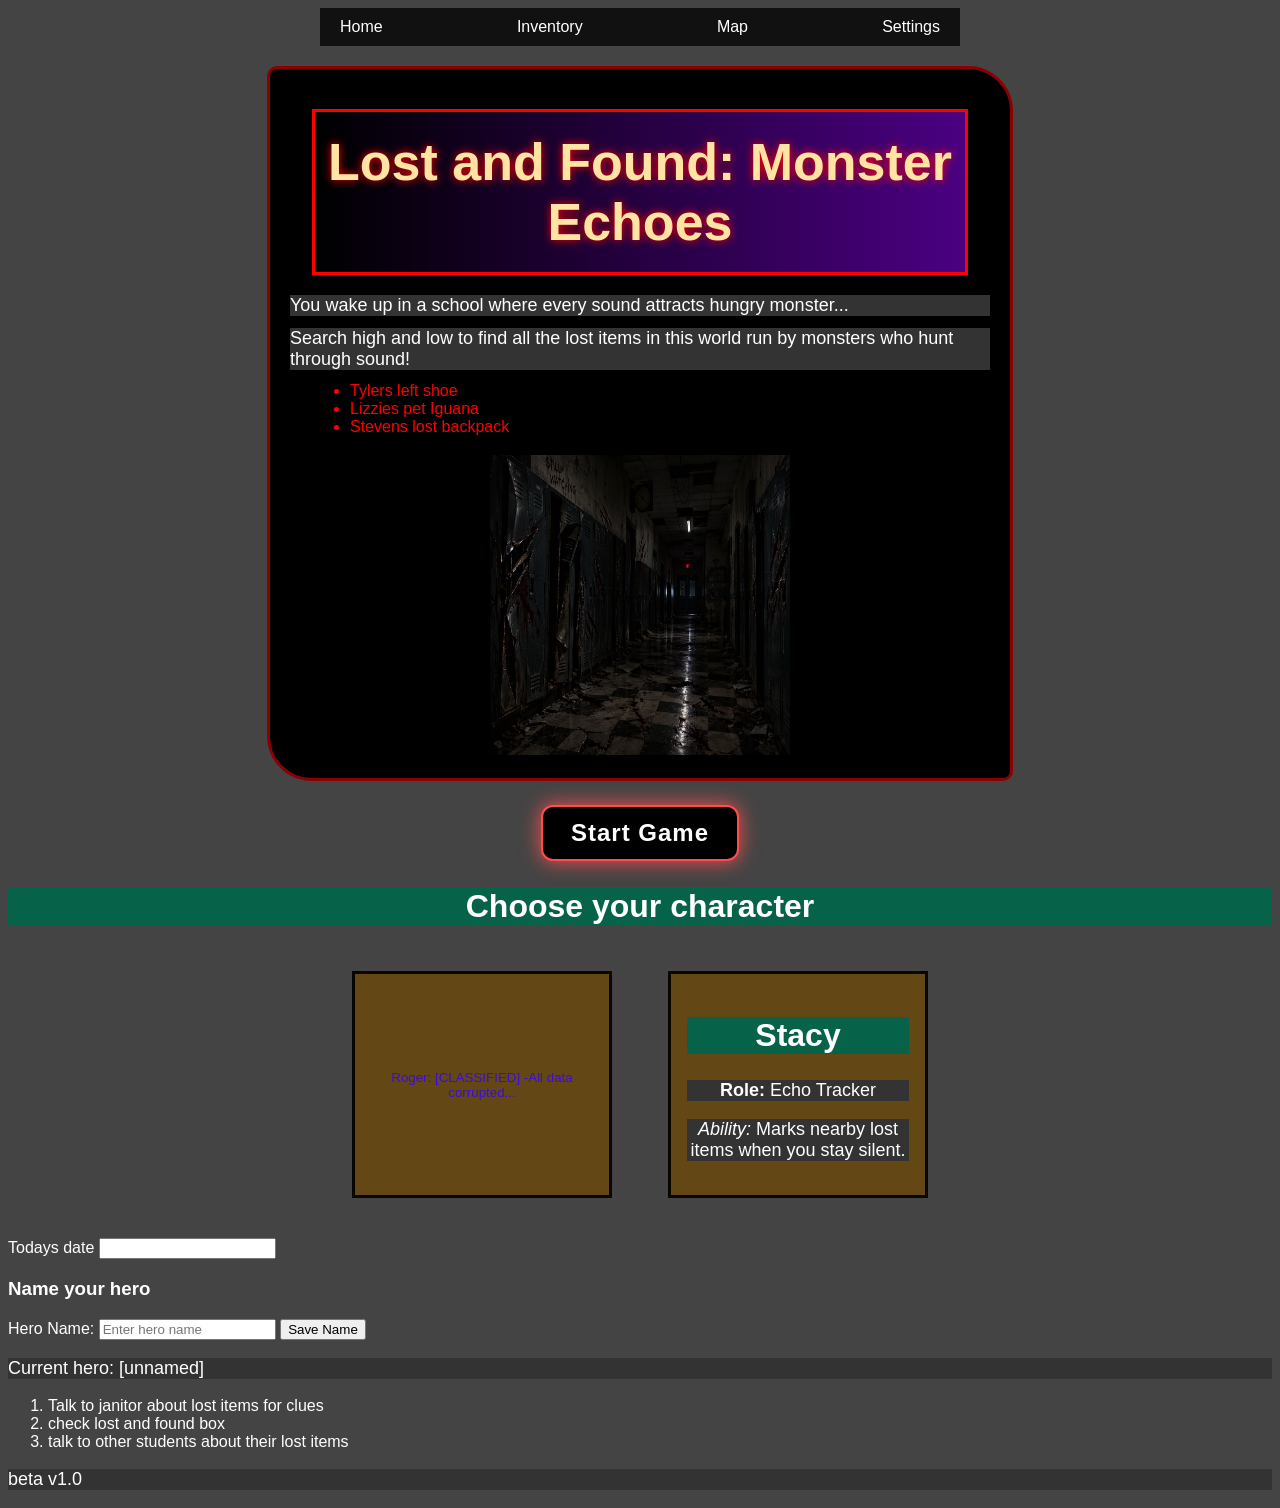
==== index.html @ 2ba2d072 "Add beta v1.0 note to index" ====
<!DOCTYPE html>
<html>
    <head>
        <title>Lost and Found </title>
        <link rel="stylesheet" href="style.css">
        <script src="game.js" defer></script>
    </head>
    <body>
        <nav class="game-menu">
            <a href="#">Home</a>
            <a href="#">Inventory</a>
            <a href="#">Map</a>
            <a href="#">Settings</a>
        </nav>
        <div class="main-panel">
            <h1 id="game-title">Lost and Found</h1>
            <p class="fade-text">Welcome to the Lost and Found!</p>
            <p>Search high and low to find all the lost items in this world run by monsters who hunt through sound!</p>
            <ul>
                <li>Tylers left shoe</li>
                <li>Lizzies pet Iguana</li>
                <li>Stevens lost backpack</li>
            </ul>
            <img height="300" width="300" src="./images/Dark school.png" alt="dark school hallway with flickering lights"/>
        </div>
        <button class="start-button"><span>Start Game</span></button>
        <h2>Choose your character</h2>
        <div class="character-row">
            <button class="character-card" id="roger-card">
                <h2>Roger</h2>
                <p>High strength, high defense, slow. Excels at breaking boxes.</p>
            </button>
            <button class="character-card" id="stacy-card">
                <h2>Stacy</h2>
                <p>High agility, low defense. Excels at long range scanning.</p>
            </button>
        </div>
        <form>
            <label for="level-name-input">Todays date</label>
            <input id="level-name-input" name="levelName" type="text">
            <h3>Name your hero</h3>
            <label for="hero-name-input">Hero Name:</label>
            <input type="text" id="hero-name-input" name="heroName" placeholder="Enter hero name">
            <button type="submit">Save Name</button>
        </form>
        <p id="hero-name-preview">Current hero: [unnamed]</p>
        <ol>
            <li class="quest-step">Talk to janitor about lost items for clues</li>
            <li class="quest-step">check lost and found box</li>
            <li class="quest-step">talk to other students about their lost items</li>
        </ol>
    </body>
    <footer>
        <p>beta v1.0</p>
    </footer>
</html>
---- style.css ----
html {
    background-color: #444;
    color: white;
    font-family: Arial, sans-serif;
}

h1 {
    font-size: 52px;
    background: linear-gradient(to right, #000, #4b0082);
    color: #ffe4a3;
    text-shadow: 0 0 8px #ff0000;
    text-align: center;
    padding: 20px 0;
    margin: 20px auto;
    max-width: 650px;
    border: 3px solid #ff0000;
}

p {
    font-size: 18px;
    color: white;
    background-color: #333;
}

h2{
    font-size: 32px;
    color: white;
    background-color: rgb(6, 98, 72);
    text-align: center;
}

.start-button{
   padding: 12px 28px;
    border: 2px solid #ff4d4d;
    margin: 24px auto;
    display: block;
    background-color: #111;
    color: #ffe4a3;
    font-size: 20px;
    font-weight: bold;
    letter-spacing: 1px;
    cursor: pointer;
    box-shadow: 0 0 20px #ff4d4d;

}

.start-button a {
    color: inherit;
    text-decoration: none;
}

.main-panel p{
    margin: 0 0 12px;
}

.main-panel ul{
    margin: 0 0 16px 20px;
}

.main-panel img{
    display: block;
    margin: 0 auto;
    margin-top: 8px;
    border: 3px solid #000;
}

.main-panel {
  max-width: 700px;
  margin: 20px auto;
  padding: 20px;
  background-color: #333;
  border: 3px solid #000;
  border-radius: 8px;
}

.character-row {
  display: flex;
  justify-content: center;
  gap: 16px; /* space between character cards */
  margin: 20px 0; /* space above and below the row */
}

.character-card {
  background-color: rgba(106, 74, 13, 0.848);   /* dark card background */
  color: rgb(60, 9, 229);
  padding: 16px;
  margin: 20px;               /* space inside around text */
  border: 3px solid #090600;   /* golden frame */
  max-width: 260px;        /* space inside between text and frame */
  text-align: center;           /* space outside between this card and others */
  text-decoration: none;        /* no underline on text */
  cursor: pointer;              /* cursor changes to pointer on hover */
}

.character-card.selected {
  outline: 3px solid lime;
  box-shadow: 0 0px 20px lime;  /* subtle shadow for depth */  
  transform: scale(1.08);               /* initial scale */
}

.game-menu {
  background-color: #111;
  padding: 10px 20px;
  display: flex;
  justify-content: space-between;
  max-width: 600px;
  margin: 0 auto;
}

.game-menu a {
  color: #fff;
  text-decoration: none;
  font-family: sans-serif;
}

.fade-text {
    transition: opacity 0.7s ease;
    opacity: 1;
}

.fade-out{
    opacity: 0;
}
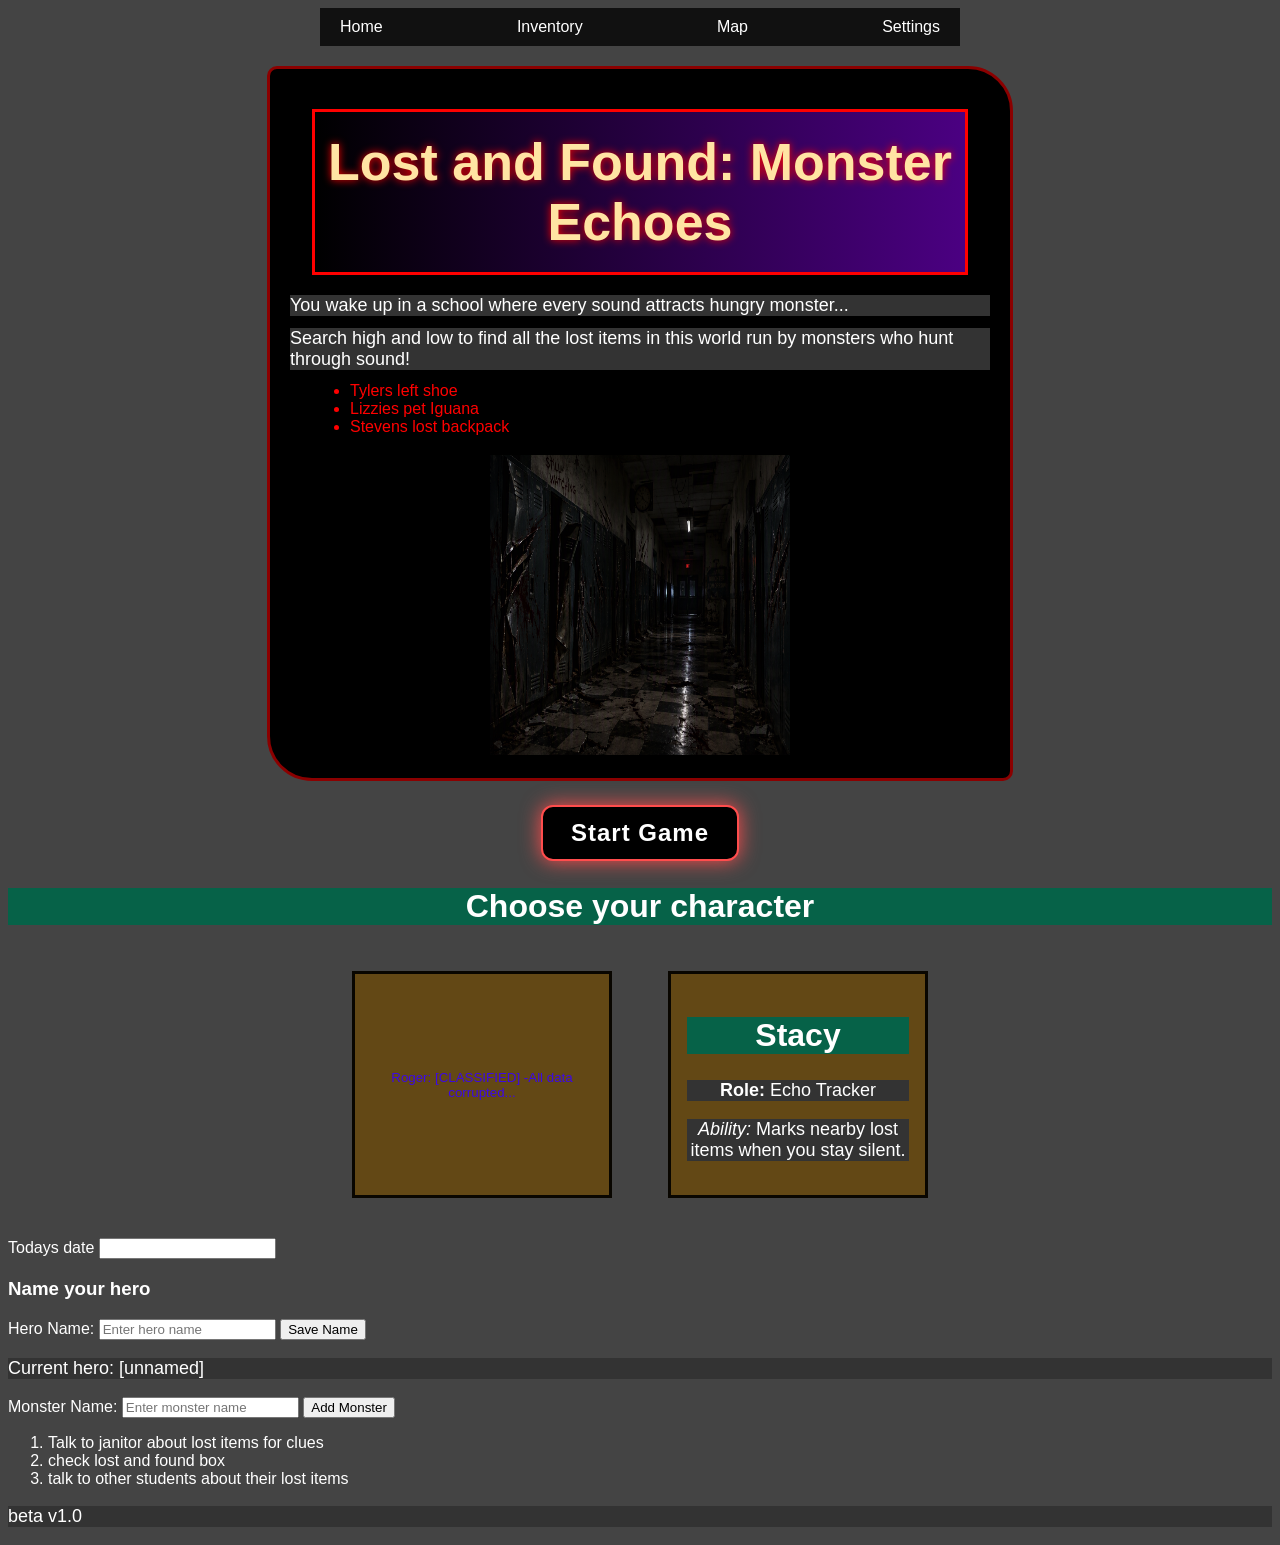
==== commit 705562aa: "Added form practice" ====
--- a/index.html
+++ b/index.html
@@ -35,7 +35,7 @@
                 <p>High agility, low defense. Excels at long range scanning.</p>
             </button>
         </div>
-        <form>
+        <form id="quest-form">
             <label for="level-name-input">Todays date</label>
             <input id="level-name-input" name="levelName" type="text">
             <h3>Name your hero</h3>
@@ -44,6 +44,13 @@
             <button type="submit">Save Name</button>
         </form>
         <p id="hero-name-preview">Current hero: [unnamed]</p>
+        <ul id="quest-list"></ul>
+        <form id="monster-form">
+            <label for="monster-name-input">Monster Name:</label>
+            <input type="text" id="monster-name-input" name="monsterName" placeholder="Enter monster name">
+            <button type="submit">Add Monster</button>
+        </form>
+        <ul id="monster-list"></ul>
         <ol>
             <li class="quest-step">Talk to janitor about lost items for clues</li>
             <li class="quest-step">check lost and found box</li>
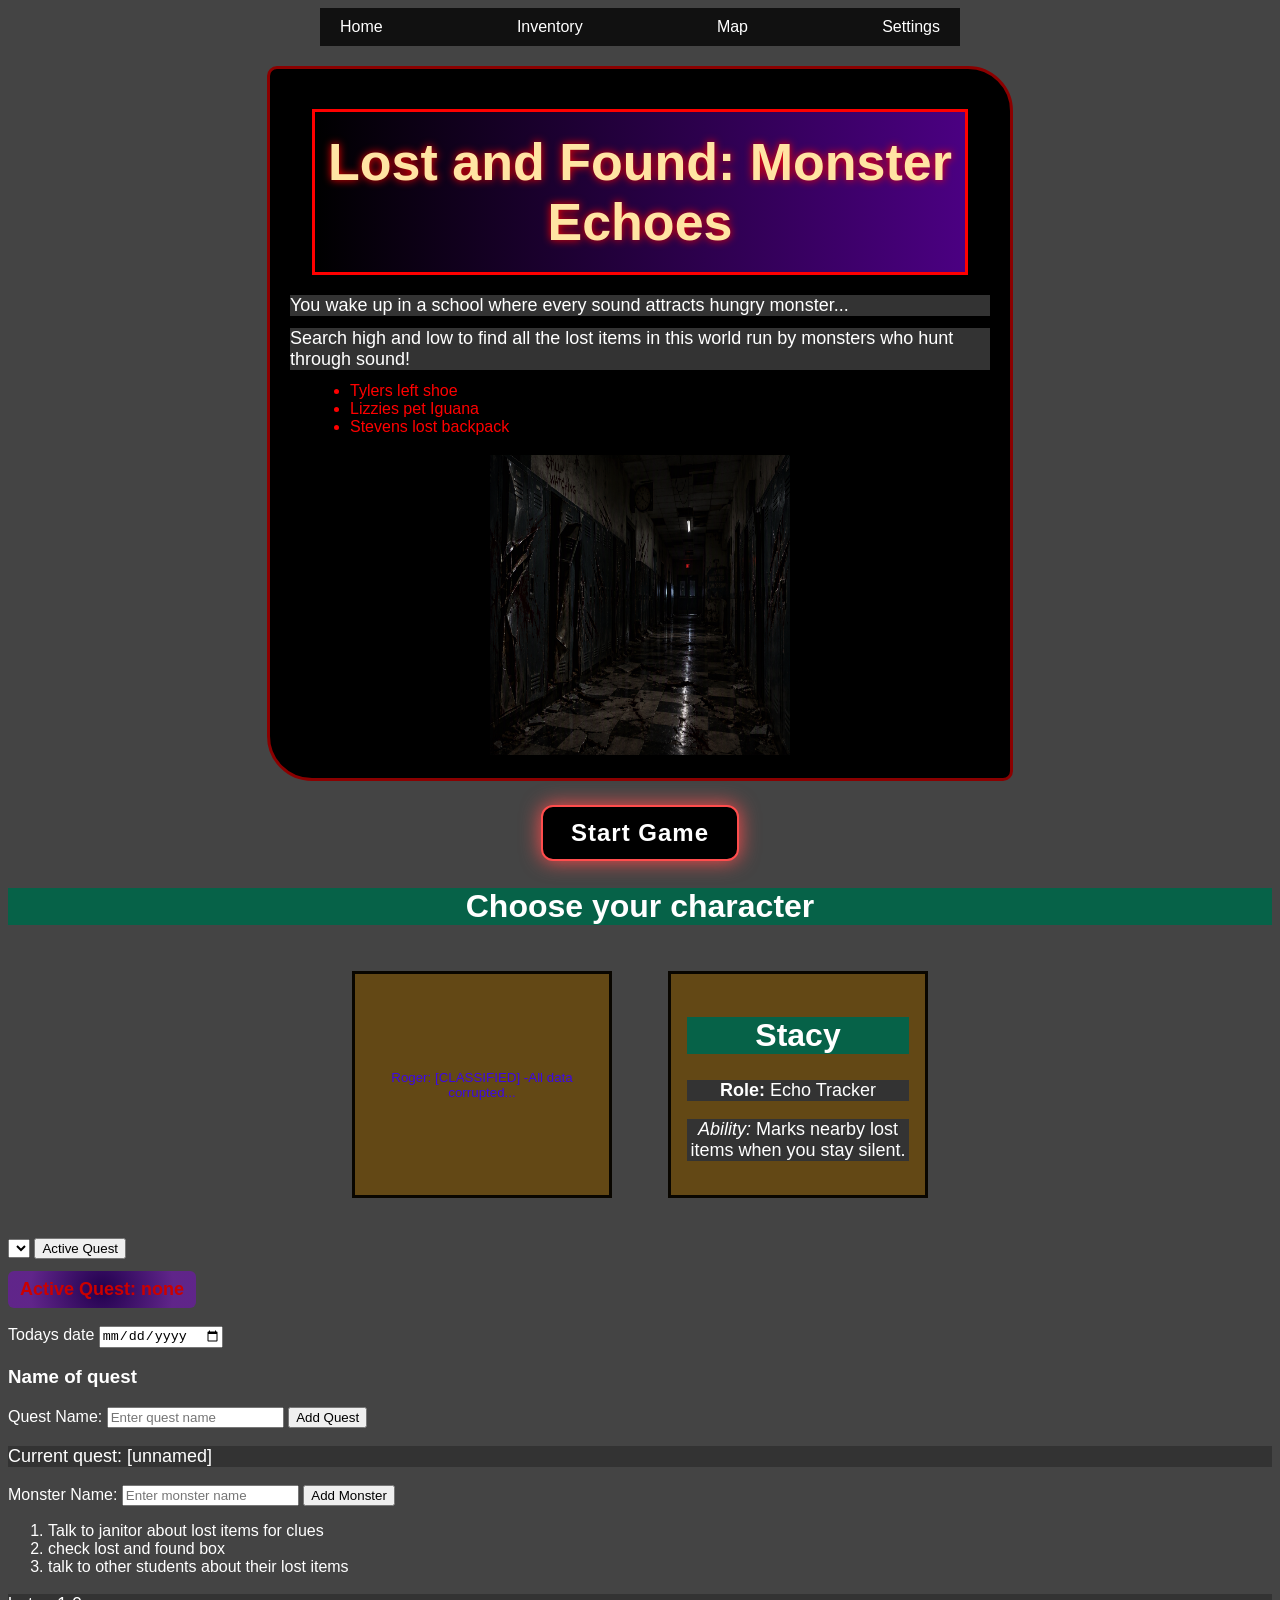
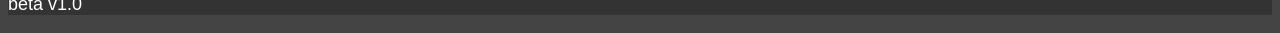
==== commit b57c1b53: "Added active quest display and deletion" ====
--- a/index.html
+++ b/index.html
@@ -35,15 +35,18 @@
                 <p>High agility, low defense. Excels at long range scanning.</p>
             </button>
         </div>
+        <select id="quest-select"></select>
+        <button id="set-active-quest">Active Quest</button>
+        <p id="active-quest-display">Active Quest: none</p>
         <form id="quest-form">
-            <label for="level-name-input">Todays date</label>
-            <input id="level-name-input" name="levelName" type="text">
-            <h3>Name your hero</h3>
-            <label for="hero-name-input">Hero Name:</label>
-            <input type="text" id="hero-name-input" name="heroName" placeholder="Enter hero name">
-            <button type="submit">Save Name</button>
+            <label for="todays-date-input" type="date">Todays date</label>
+            <input id="todays-date-input" name="todaysDate" type="date">
+            <h3>Name of quest</h3>
+            <label for="quest-name-input">Quest Name:</label>
+            <input type="text" id="quest-name-input" name="questName" placeholder="Enter quest name">
+            <button type="submit">Add Quest</button>
         </form>
-        <p id="hero-name-preview">Current hero: [unnamed]</p>
+        <p id="quest-name-preview">Current quest: [unnamed]</p>
         <ul id="quest-list"></ul>
         <form id="monster-form">
             <label for="monster-name-input">Monster Name:</label>
--- a/style.css
+++ b/style.css
@@ -120,4 +120,35 @@
 
 .fade-out{
     opacity: 0;
-}+}
+
+#quest-list li {
+  cursor: pointer;
+   box-shadow: 0 0 10px rgba(0, 0, 0, 0.5);
+    display: flex;
+    width: fit-content;
+    align-items: flex-start;
+    justify-content: flex-start;
+    height: fit-content;
+    background: linear-gradient(to right, rgba(0, 0, 0, 0.5), rgba(255, 9, 9, 0.94));
+    padding: 8px 12px;
+    margin-bottom: 8px;
+    border-radius: 5px 25px 5px 25px;
+}
+
+.done {
+    text-decoration: line-through;
+    cursor: not-allowed;
+}
+
+#active-quest-display {
+  margin-top: 12px;
+  padding: 8px 12px;
+  border-radius: 6px;
+  background-color: #113177c5;
+  color: #cb0000; /* golden highlight */
+  font-weight: bold;
+  width: fit-content;
+  height: fit-content;
+  background: radial-gradient(circle, rgb(34, 1, 78) 0%, rgba(125, 5, 210, 0.489) 75%);
+}   
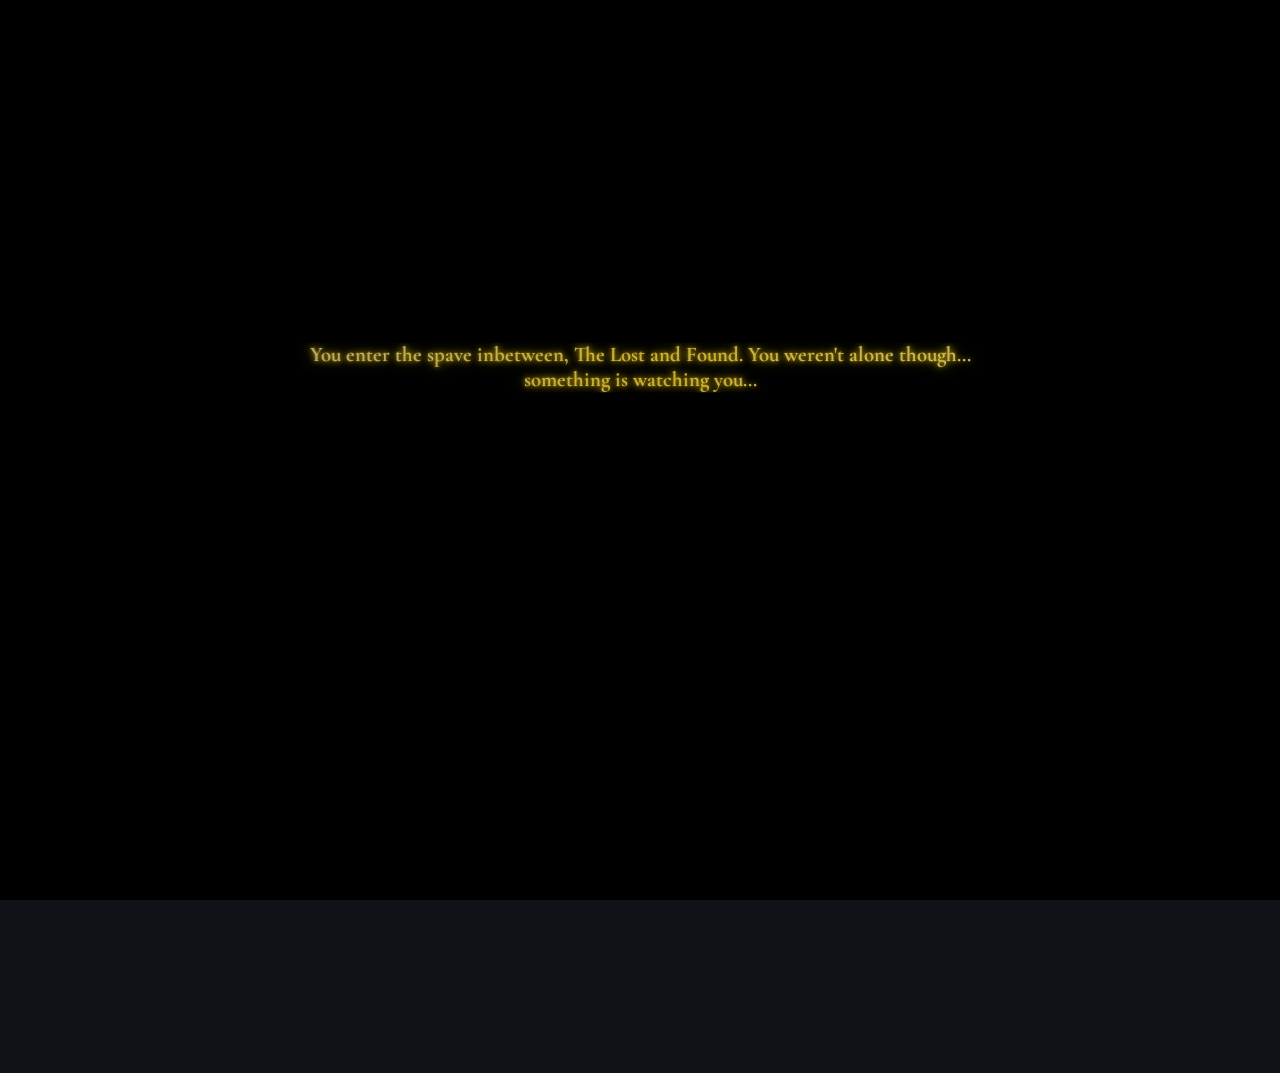
==== commit 81336290: "Remake of UI fade and updated animtions" ====
--- a/index.html
+++ b/index.html
@@ -2,65 +2,75 @@
 <html>
     <head>
         <title>Lost and Found </title>
+        <script src="game.js" defer></script>
+        <link rel="preconnect" href="https://fonts.googleapis.com">
+        <link rel="preconnect" href="https://fonts.gstatic.com" crossorigin>
+        <link href="https://fonts.googleapis.com/css2?family=Cormorant+Garamond:wght@400;600;700&display=swap" rel="stylesheet">
         <link rel="stylesheet" href="style.css">
-        <script src="game.js" defer></script>
     </head>
     <body>
-        <nav class="game-menu">
-            <a href="#">Home</a>
-            <a href="#">Inventory</a>
-            <a href="#">Map</a>
-            <a href="#">Settings</a>
-        </nav>
-        <div class="main-panel">
-            <h1 id="game-title">Lost and Found</h1>
-            <p class="fade-text">Welcome to the Lost and Found!</p>
-            <p>Search high and low to find all the lost items in this world run by monsters who hunt through sound!</p>
+        <div class="void-overlay">
+            <p class="void-line void-line-1">You enter the spave inbetween, The Lost and Found. You weren't alone though... something is watching you...</p>
+            <p class="void-line void-line-2">A whisper as if carried on a breeze of staleness...</p>
+            <p class="void-line void-line-3">"Some things are better left lost..."</p>
+        </div>
+        <div class="page-content faded">
+            <nav class="game-menu">
+                <a href="#">Home</a>
+                <a href="#">Inventory</a>
+                <a href="#">Map</a>
+                <a href="#">Settings</a>
+            </nav>
+            <div class="main-panel">
+                <h1 id="game-title">Lost and Found</h1>
+                <p class="fade-text intro-text narrator-text">Welcome to the Lost and Found!</p>
+                <p class="intro-subtext">Search high and low to find all the lost items in this world run by monsters who hunt through sound!</p>
+                <button class="start-button"><span>Start Game</span></button>
+                <div class="character-row hidden">
+                    <button class="character-card selected" id="roger-card">
+                        <h2>Roger</h2>
+                        <p>High strength, high defense, slow. Excels at breaking boxes.</p>
+                    </button>
+                    <button class="character-card selected" id="stacy-card">
+                        <h2>Stacy</h2>
+                        <p>High agility, low defense. Excels at long range scanning.</p>
+                    </button>
+                </div>
+                <img class="story-image hidden" height="300" width="300" src="./images/Dark school.png" alt="dark school hallway with flickering lights"/>
+            </div>
             <ul>
                 <li>Tylers left shoe</li>
                 <li>Lizzies pet Iguana</li>
                 <li>Stevens lost backpack</li>
             </ul>
-            <img height="300" width="300" src="./images/Dark school.png" alt="dark school hallway with flickering lights"/>
+            <h2>Choose your character</h2>
+            <select id="quest-select"></select>
+            <button id="set-active-quest">Active Quest</button>
+            <p id="active-quest-display">Active Quest: none</p>
+            <form id="quest-form">
+                <label for="todays-date-input" type="date">Todays date</label>
+                <input id="todays-date-input" name="todaysDate" type="date">
+                <h3>Name of quest</h3>
+                <label for="quest-name-input">Quest Name:</label>
+                <input type="text" id="quest-name-input" name="questName" placeholder="Enter quest name">
+                <button type="submit">Add Quest</button>
+            </form>
+            <p id="quest-name-preview">Current quest: [unnamed]</p>
+            <ul id="quest-list"></ul>
+            <form id="monster-form">
+                <label for="monster-name-input">Monster Name:</label>
+                <input type="text" id="monster-name-input" name="monsterName" placeholder="Enter monster name">
+                <button type="submit">Add Monster</button>
+            </form>
+            <ul id="monster-list"></ul>
+            <ol>
+                <li class="quest-step">Talk to janitor about lost items for clues</li>
+                <li class="quest-step">check lost and found box</li>
+                <li class="quest-step">talk to other students about their lost items</li>
+            </ol>
+            <footer>
+                <p>beta v1.0</p>
+            </footer>
         </div>
-        <button class="start-button"><span>Start Game</span></button>
-        <h2>Choose your character</h2>
-        <div class="character-row">
-            <button class="character-card" id="roger-card">
-                <h2>Roger</h2>
-                <p>High strength, high defense, slow. Excels at breaking boxes.</p>
-            </button>
-            <button class="character-card" id="stacy-card">
-                <h2>Stacy</h2>
-                <p>High agility, low defense. Excels at long range scanning.</p>
-            </button>
-        </div>
-        <select id="quest-select"></select>
-        <button id="set-active-quest">Active Quest</button>
-        <p id="active-quest-display">Active Quest: none</p>
-        <form id="quest-form">
-            <label for="todays-date-input" type="date">Todays date</label>
-            <input id="todays-date-input" name="todaysDate" type="date">
-            <h3>Name of quest</h3>
-            <label for="quest-name-input">Quest Name:</label>
-            <input type="text" id="quest-name-input" name="questName" placeholder="Enter quest name">
-            <button type="submit">Add Quest</button>
-        </form>
-        <p id="quest-name-preview">Current quest: [unnamed]</p>
-        <ul id="quest-list"></ul>
-        <form id="monster-form">
-            <label for="monster-name-input">Monster Name:</label>
-            <input type="text" id="monster-name-input" name="monsterName" placeholder="Enter monster name">
-            <button type="submit">Add Monster</button>
-        </form>
-        <ul id="monster-list"></ul>
-        <ol>
-            <li class="quest-step">Talk to janitor about lost items for clues</li>
-            <li class="quest-step">check lost and found box</li>
-            <li class="quest-step">talk to other students about their lost items</li>
-        </ol>
-    </body>
-    <footer>
-        <p>beta v1.0</p>
-    </footer>
+        </body>
 </html>
--- a/style.css
+++ b/style.css
@@ -1,47 +1,73 @@
+:root {
+  --bg-page: #111218;
+  --bg-panel: #22232c;
+  --accent: #ff4d4d;
+  --accent-soft: #ffe4a3;
+  --text-main: #f5f5f5;
+}
+
+html, body {
+  margin: 0;
+  padding: 0;
+  background-color: var(--bg-page);
+  color: var(--text-main);
+  font-family: "Cormorant Garamond", sans-serif;
+}
+
 html {
-    background-color: #444;
-    color: white;
+    background-color: var(--bg-page);
+    color: var(--text-main);
     font-family: Arial, sans-serif;
 }
 
 h1 {
     font-size: 52px;
-    background: linear-gradient(to right, #000, #4b0082);
-    color: #ffe4a3;
-    text-shadow: 0 0 8px #ff0000;
+    background: linear-gradient(to right, var(--bg-page), #4b0082);
+    color: var(--accent-soft);
+    text-shadow: 0 0 8px var(--accent);
     text-align: center;
     padding: 20px 0;
     margin: 20px auto;
     max-width: 650px;
-    border: 3px solid #ff0000;
+    border: 3px solid var(--accent);
+    font-family: "Cormorant Garamond", sans-serif;
+    font-weight: 700;
 }
 
 p {
     font-size: 18px;
-    color: white;
-    background-color: #333;
+    color: var(--text-main);
+    background-color: var(--bg-panel);
 }
 
 h2{
     font-size: 32px;
-    color: white;
-    background-color: rgb(6, 98, 72);
+    color: var(--text-main);
+    background-color: var(--bg-panel);
     text-align: center;
+    font-family: "Cormorant Garamond", sans-serif;
+    font-weight: 700;
 }
 
 .start-button{
    padding: 12px 28px;
-    border: 2px solid #ff4d4d;
+    border: 2px solid var(--accent);
     margin: 24px auto;
     display: block;
     background-color: #111;
-    color: #ffe4a3;
+    color: var(--accent-soft);
     font-size: 20px;
     font-weight: bold;
     letter-spacing: 1px;
     cursor: pointer;
-    box-shadow: 0 0 20px #ff4d4d;
-
+    box-shadow: 0 0 20px var(--accent);
+    transition: transform 0.15s ease, box-shadow 0.15s ease, background-color 0.15s ease;
+}
+
+.start-button:hover {
+    transform: translateY(-2px) scale(1.03);
+    box-shadow: 0 0 26px rgba(255, 77, 77, 0.9);
+    background-color: #181818;
 }
 
 .start-button a {
@@ -57,19 +83,19 @@
     margin: 0 0 16px 20px;
 }
 
-.main-panel img{
+.main-panel img.story-image{
     display: block;
     margin: 0 auto;
     margin-top: 8px;
-    border: 3px solid #000;
+    border: 3px solid var(--bg-page);
 }
 
 .main-panel {
   max-width: 700px;
   margin: 20px auto;
   padding: 20px;
-  background-color: #333;
-  border: 3px solid #000;
+  background-color: var(--bg-panel);
+  border: 3px solid var(--accent);
   border-radius: 8px;
 }
 
@@ -81,25 +107,37 @@
 }
 
 .character-card {
-  background-color: rgba(106, 74, 13, 0.848);   /* dark card background */
-  color: rgb(60, 9, 229);
+    background-color: var(--bg-panel);   /* dark card background */
+    color: var(--text-main);
   padding: 16px;
   margin: 20px;               /* space inside around text */
-  border: 3px solid #090600;   /* golden frame */
+  border: 3px solid var(--bg-page);   /* golden frame */
   max-width: 260px;        /* space inside between text and frame */
-  text-align: center;           /* space outside between this card and others */
-  text-decoration: none;        /* no underline on text */
+  text-align: center;           /* space outside between this card and others */        /* no underline on text */
   cursor: pointer;              /* cursor changes to pointer on hover */
-}
-
+  transition: transform 0.15s ease, box-shadow 0.15s ease, border-color 0.15s ease, background-color 0.15s ease;
+}
+
+.character-card:hover {
+    border-color: var(--accent);
+    box-shadow: 0 0 18px rgba(255, 77, 77, 0.6);
+    background-color: rgba(25, 15,55, 0.95);
+}
 .character-card.selected {
-  outline: 3px solid lime;
-  box-shadow: 0 0px 20px lime;  /* subtle shadow for depth */  
-  transform: scale(1.08);               /* initial scale */
-}
-
+    outline: none;
+    border-color: lime;
+    box-shadow: 0 0 24px lime;
+    transform: scale(1.08);
+    animation: strobe-pulse 2.2s ease-in-out infinite;
+}
+
+@keyframes strobe-pulse {
+    0% { box-shadow: 0 0 8px lime;}
+    50% { box-shadow: 0 0 30px rgba(0, 255, 0, 0.9);}
+    100% { box-shadow: 0 0 8px lime;}
+}
 .game-menu {
-  background-color: #111;
+  background-color: var(--bg-page);
   padding: 10px 20px;
   display: flex;
   justify-content: space-between;
@@ -108,14 +146,21 @@
 }
 
 .game-menu a {
-  color: #fff;
-  text-decoration: none;
-  font-family: sans-serif;
+    color: var(--text-main);
+    text-decoration: none;
+    font-family: sans-serif;
 }
 
 .fade-text {
     transition: opacity 0.7s ease;
     opacity: 1;
+}
+
+.fade-text,
+.intro-subtext,
+.start-button,
+.character-row {
+    transition: opacity 0.7s ease;
 }
 
 .fade-out{
@@ -145,10 +190,83 @@
   margin-top: 12px;
   padding: 8px 12px;
   border-radius: 6px;
-  background-color: #113177c5;
-  color: #cb0000; /* golden highlight */
+  background-color: var(--bg-panel);
+  color: var(--accent); /* golden highlight */
   font-weight: bold;
   width: fit-content;
   height: fit-content;
-  background: radial-gradient(circle, rgb(34, 1, 78) 0%, rgba(125, 5, 210, 0.489) 75%);
-}   +  background: radial-gradient(circle, var(--bg-page) 0%, var(--accent-soft) 75%);
+}
+
+.hidden {
+    display: none !important;
+}
+
+.void-overlay {
+    position: fixed;
+    inset: 0;
+    background-color: #000;
+    color: #f5f5f5;
+    display: flex;
+    flex-direction: column;
+    justify-content: center;
+    align-items: center;
+    gap: 16px;
+    font-size: 1.3rem;
+    text-align: center;
+    z-index: 999;
+    opacity: 1;
+    transition: opacity 1s ease;
+}
+
+.void-line {
+    max-width: 700px;
+    font-size: 1.3rem;
+    font-weight: 600;
+    /* gold gradient text */
+    background: linear-gradient(90deg, #c0c0c0, #ffd700, #ffea8a);
+    -webkit-background-clip: text;
+    background-clip: text;
+    color: transparent;
+
+     /* outline + glow */
+    text-shadow:
+    0 0 6px rgba(255, 215, 0, 0.9),
+    0 0 14px rgba(255, 215, 0, 0.6),
+    0 0 2px rgba(131, 121, 121, 0.852);
+
+    opacity: 0;
+    transform: translateY(8px);
+    /* start fully hidden with a "right-to-left" mask */
+    clip-path: inset(0 100% 0 0);
+    transition:
+    opacity 1.2s ease,
+    transform 1.2s ease,
+    clip-path 1.4s ease;
+}
+
+.void-line.show {
+    opacity: 1;
+    transform: translateY(0);
+     /* reveal from right (100%) to left (0%) */
+    clip-path: inset(0 0 0 0);
+}
+
+.void-overlay.hidden {
+    pointer-events: none;
+    opacity: 0;
+}
+
+.narrator-text {
+    margin-top: 16px;
+    font-size: 1.1rem;
+}
+
+.page-content {
+    opacity: 1;
+    transition: opacity 1s ease;
+}
+
+.page-content.faded {
+    opacity: 0;
+}
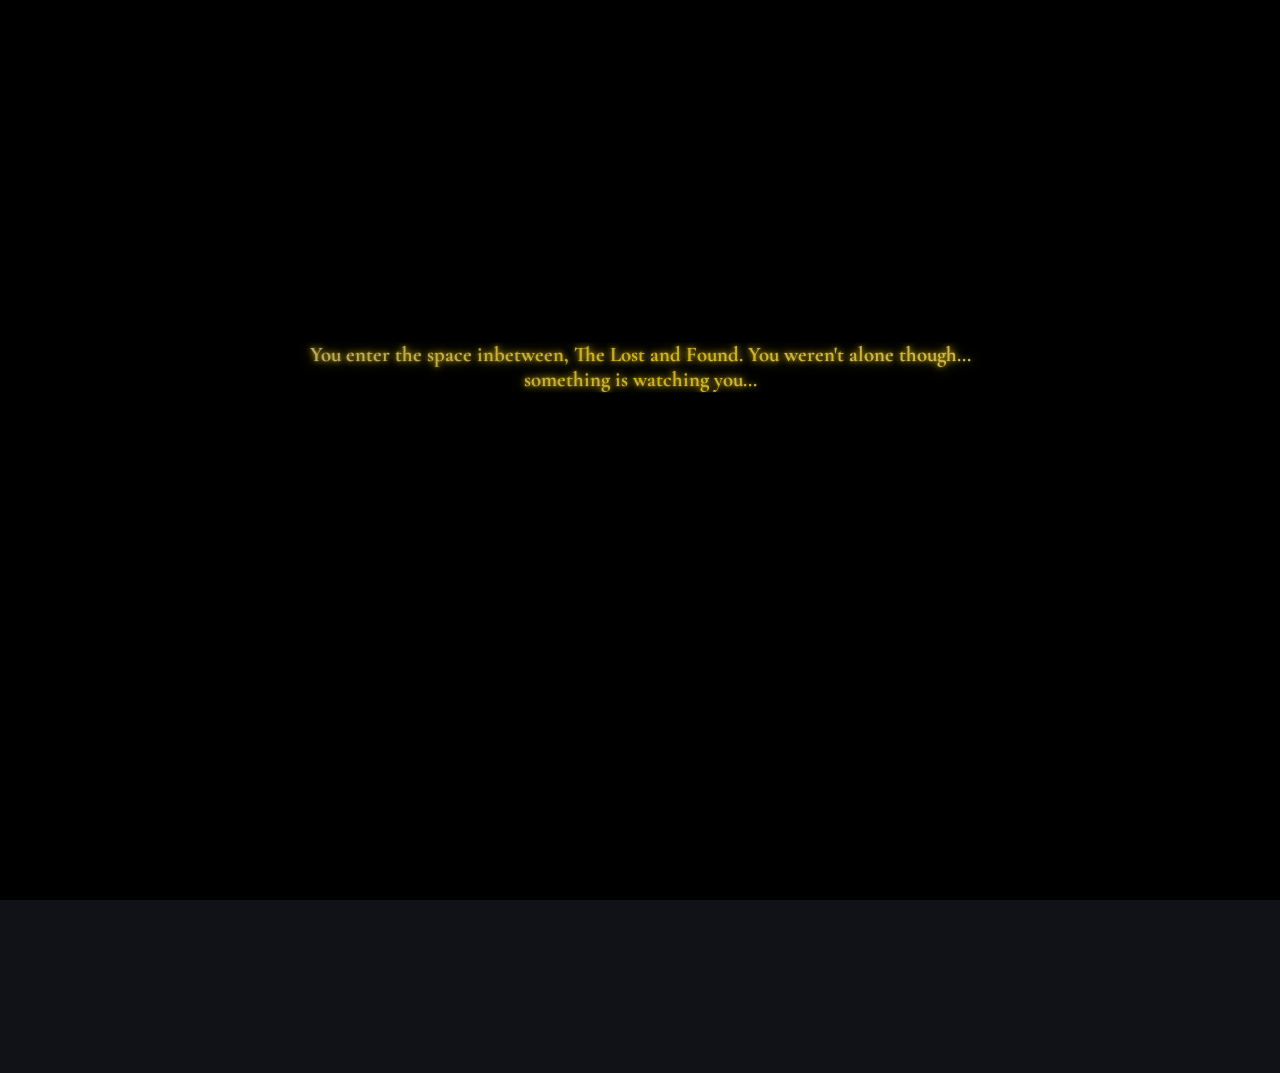
==== commit fe204fb1: "intro typo" ====
--- a/index.html
+++ b/index.html
@@ -7,10 +7,11 @@
         <link rel="preconnect" href="https://fonts.gstatic.com" crossorigin>
         <link href="https://fonts.googleapis.com/css2?family=Cormorant+Garamond:wght@400;600;700&display=swap" rel="stylesheet">
         <link rel="stylesheet" href="style.css">
+        <meta name="viewport" content="width=device-width, initial-scale=1.0">
     </head>
     <body>
         <div class="void-overlay">
-            <p class="void-line void-line-1">You enter the spave inbetween, The Lost and Found. You weren't alone though... something is watching you...</p>
+            <p class="void-line void-line-1">You enter the space inbetween, The Lost and Found. You weren't alone though... something is watching you...</p>
             <p class="void-line void-line-2">A whisper as if carried on a breeze of staleness...</p>
             <p class="void-line void-line-3">"Some things are better left lost..."</p>
         </div>
@@ -69,7 +70,7 @@
                 <li class="quest-step">talk to other students about their lost items</li>
             </ol>
             <footer>
-                <p>beta v1.0</p>
+                <p>beta v2.1</p>
             </footer>
         </div>
         </body>
